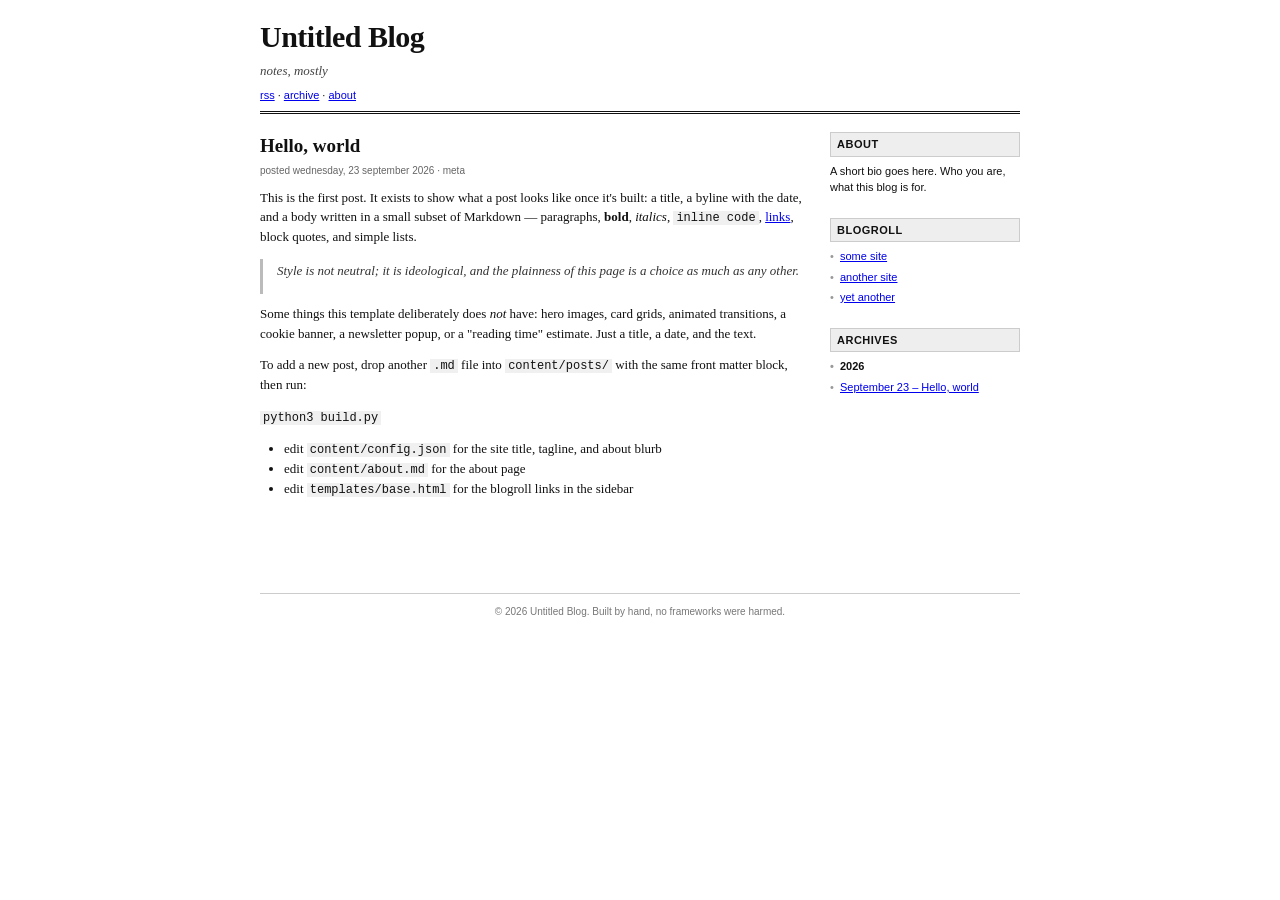
==== docs/index.html @ bbfddafc "Initial scaffold: 2000s-style static blog generator Python stdlib-only static site generator with a " ====
<!DOCTYPE html>
<html lang="en">
<head>
<meta charset="utf-8">
<meta name="viewport" content="width=device-width, initial-scale=1">
<title>Untitled Blog</title>
<link rel="stylesheet" href="static/style.css">
<link rel="alternate" type="application/rss+xml" title="Untitled Blog RSS" href="feed.xml">
</head>
<body>
<div id="wrap">

  <div id="header">
    <h1><a href="index.html">Untitled Blog</a></h1>
    <div class="tagline">notes, mostly</div>
    <div class="meta-links"><a href="feed.xml">rss</a> &middot; <a href="archive.html">archive</a> &middot; <a href="about.html">about</a></div>
  </div>

  <div id="columns">
    <div id="main">

      <div class="post">
        <h2>Hello, world</h2>
        <div class="byline">posted Wednesday, 23 September 2026 &middot; meta</div>
        <div class="post-body">
<p>This is the first post. It exists to show what a post looks like once it's built: a title, a byline with the date, and a body written in a small subset of Markdown — paragraphs, <strong>bold</strong>, <em>italics</em>, <code>inline code</code>, <a href="https://example.com">links</a>, block quotes, and simple lists.</p>
<blockquote><p>Style is not neutral; it is ideological, and the plainness of this page is a choice as much as any other.</p></blockquote>
<p>Some things this template deliberately does <em>not</em> have: hero images, card grids, animated transitions, a cookie banner, a newsletter popup, or a "reading time" estimate. Just a title, a date, and the text.</p>
<p>To add a new post, drop another <code>.md</code> file into <code>content/posts/</code> with the same front matter block, then run:</p>
<p><code>python3 build.py</code></p>
<ul><li>edit <code>content/config.json</code> for the site title, tagline, and about blurb</li><li>edit <code>content/about.md</code> for the about page</li><li>edit <code>templates/base.html</code> for the blogroll links in the sidebar</li></ul>
        </div>
      </div>

    </div>

    <div id="sidebar">
      <div class="module">
        <h3>About</h3>
        <p>A short bio goes here. Who you are, what this blog is for.</p>
      </div>

      <div class="module">
        <h3>Blogroll</h3>
        <ul>
          <li><a href="https://example.com">some site</a></li>
          <li><a href="https://example.com">another site</a></li>
          <li><a href="https://example.com">yet another</a></li>
        </ul>
      </div>

      <div class="module">
        <h3>Archives</h3>
        <ul>
<li class="archive-year">2026</li>
<li><a href="posts/2026/09/hello-world.html">September 23 &ndash; Hello, world</a></li>
        </ul>
      </div>
    </div>
  </div>

  <div id="footer">
    &copy; 2026 Untitled Blog. Built by hand, no frameworks were harmed.
  </div>

</div>
</body>
</html>
---- docs/static/style.css ----
/* base */
* { margin: 0; padding: 0; }

body {
  background: #ffffff;
  color: #111111;
  font-family: Georgia, "Times New Roman", Times, serif;
  font-size: 13px;
  line-height: 1.5;
}

a { color: #0000ee; }
a:visited { color: #551a8b; }
a:hover { color: #cc0000; }

/* page frame */
#wrap {
  max-width: 760px;
  margin: 0 auto;
  padding: 14px 10px 40px 10px;
}

/* header */
#header {
  border-bottom: 3px double #111111;
  padding-bottom: 8px;
  margin-bottom: 18px;
}
#header h1 {
  font-size: 30px;
  letter-spacing: -0.5px;
}
#header h1 a {
  color: #111111;
  text-decoration: none;
}
#header .tagline {
  font-style: italic;
  color: #444444;
  font-size: 13px;
  margin-top: 2px;
}
#header .meta-links {
  margin-top: 6px;
  font-size: 11px;
  font-family: Verdana, Geneva, sans-serif;
}

/* two-column layout */
#columns {
  display: flex;
  gap: 24px;
  align-items: flex-start;
}

#main {
  flex: 1;
  min-width: 0;
}

#sidebar {
  width: 190px;
  flex-shrink: 0;
  font-family: Verdana, Geneva, sans-serif;
  font-size: 11px;
}

/* posts */
.post {
  margin-bottom: 30px;
  padding-bottom: 24px;
  border-bottom: 1px dashed #999999;
}
.post:last-child { border-bottom: none; }

.post h2 {
  font-size: 19px;
  font-weight: bold;
  margin-bottom: 2px;
}
.post h2 a {
  color: #111111;
  text-decoration: none;
}
.post h2 a:hover { color: #cc0000; }

.post .byline {
  font-family: Verdana, Geneva, sans-serif;
  font-size: 10px;
  color: #666666;
  margin-bottom: 10px;
  text-transform: lowercase;
}

.post-body p { margin-bottom: 12px; text-align: left; }
.post-body h3 { font-size: 15px; margin: 16px 0 6px 0; }
.post-body blockquote {
  border-left: 3px solid #bbbbbb;
  margin: 10px 0;
  padding: 2px 0 2px 14px;
  color: #333333;
  font-style: italic;
}
.post-body ul, .post-body ol { margin: 10px 0 10px 24px; }
.post-body code {
  font-family: "Courier New", monospace;
  background: #f0f0f0;
  padding: 0 3px;
  font-size: 12px;
}
.post-body img { max-width: 100%; border: 1px solid #cccccc; padding: 3px; }

.post .footer-line {
  margin-top: 10px;
  font-family: Verdana, Geneva, sans-serif;
  font-size: 10px;
}
.post .footer-line a { margin-right: 10px; }

/* sidebar modules */
.module { margin-bottom: 22px; }
.module h3 {
  font-family: Verdana, Geneva, sans-serif;
  font-size: 11px;
  font-weight: bold;
  letter-spacing: 0.5px;
  text-transform: uppercase;
  background: #eeeeee;
  border: 1px solid #cccccc;
  padding: 3px 6px;
  margin-bottom: 6px;
}
.module ul { list-style: none; }
.module li { margin-bottom: 4px; padding-left: 10px; position: relative; }
.module li:before {
  content: "\2022";
  position: absolute;
  left: 0;
  color: #999999;
}
.module p { margin-bottom: 8px; }

/* archive index */
.archive-year { font-weight: bold; margin-top: 6px; }

/* index page listing (same as .post, reused) */

/* footer */
#footer {
  margin-top: 30px;
  padding-top: 10px;
  border-top: 1px solid #cccccc;
  font-family: Verdana, Geneva, sans-serif;
  font-size: 10px;
  color: #777777;
  text-align: center;
}

/* narrow screens: stack columns, keep everything else identical */
@media (max-width: 620px) {
  #columns { flex-direction: column; }
  #sidebar { width: auto; }
}
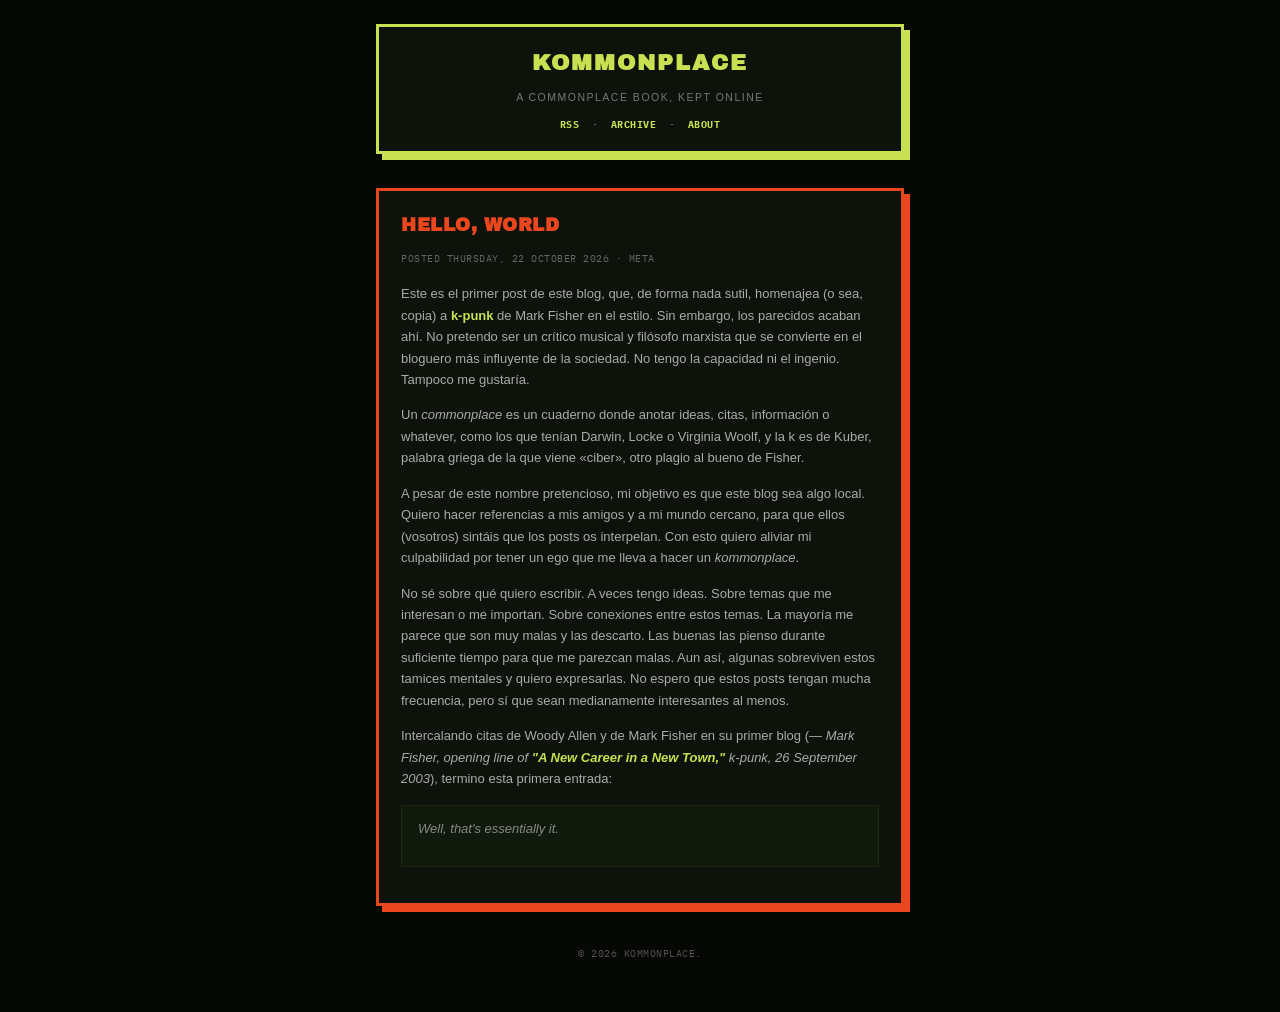
==== commit e2188310: "Restyle site, add about page, revise first post Co-Authored-By: Claude Sonnet 5.5 <noreply@anthropic" ====
--- a/docs/index.html
+++ b/docs/index.html
@@ -3,64 +3,40 @@
 <head>
 <meta charset="utf-8">
 <meta name="viewport" content="width=device-width, initial-scale=1">
-<title>Untitled Blog</title>
+<title>Kommonplace</title>
+<link rel="preconnect" href="https://fonts.googleapis.com">
+<link rel="stylesheet" href="https://fonts.googleapis.com/css2?family=Archivo+Black&family=IBM+Plex+Mono:wght@400;500&display=swap">
 <link rel="stylesheet" href="static/style.css">
-<link rel="alternate" type="application/rss+xml" title="Untitled Blog RSS" href="feed.xml">
+<link rel="alternate" type="application/rss+xml" title="Kommonplace RSS" href="feed.xml">
 </head>
 <body>
 <div id="wrap">
 
   <div id="header">
-    <h1><a href="index.html">Untitled Blog</a></h1>
-    <div class="tagline">notes, mostly</div>
+    <h1><a href="index.html">Kommonplace</a></h1>
+    <div class="tagline">a commonplace book, kept online</div>
     <div class="meta-links"><a href="feed.xml">rss</a> &middot; <a href="archive.html">archive</a> &middot; <a href="about.html">about</a></div>
   </div>
 
-  <div id="columns">
-    <div id="main">
+  <div id="main">
 
       <div class="post">
         <h2>Hello, world</h2>
-        <div class="byline">posted Wednesday, 23 September 2026 &middot; meta</div>
+        <div class="byline">posted Thursday, 22 October 2026 &middot; meta</div>
         <div class="post-body">
-<p>This is the first post. It exists to show what a post looks like once it's built: a title, a byline with the date, and a body written in a small subset of Markdown — paragraphs, <strong>bold</strong>, <em>italics</em>, <code>inline code</code>, <a href="https://example.com">links</a>, block quotes, and simple lists.</p>
-<blockquote><p>Style is not neutral; it is ideological, and the plainness of this page is a choice as much as any other.</p></blockquote>
-<p>Some things this template deliberately does <em>not</em> have: hero images, card grids, animated transitions, a cookie banner, a newsletter popup, or a "reading time" estimate. Just a title, a date, and the text.</p>
-<p>To add a new post, drop another <code>.md</code> file into <code>content/posts/</code> with the same front matter block, then run:</p>
-<p><code>python3 build.py</code></p>
-<ul><li>edit <code>content/config.json</code> for the site title, tagline, and about blurb</li><li>edit <code>content/about.md</code> for the about page</li><li>edit <code>templates/base.html</code> for the blogroll links in the sidebar</li></ul>
+<p>Este es el primer post de este blog, que, de forma nada sutil, homenajea (o sea, copia) a <a href="https://k-punk.org/">k-punk</a> de Mark Fisher en el estilo. Sin embargo, los parecidos acaban ahí. No pretendo ser un crítico musical y filósofo marxista que se convierte en el bloguero más influyente de la sociedad. No tengo la capacidad ni el ingenio. Tampoco me gustaría.</p>
+<p>Un <em>commonplace</em> es un cuaderno donde anotar ideas, citas, información o whatever, como los que tenían Darwin, Locke o Virginia Woolf, y la k es de Kuber, palabra griega de la que viene «ciber», otro plagio al bueno de Fisher.</p>
+<p>A pesar de este nombre pretencioso, mi objetivo es que este blog sea algo local. Quiero hacer referencias a mis amigos y a mi mundo cercano, para que ellos (vosotros) sintáis que los posts os interpelan. Con esto quiero aliviar mi culpabilidad por tener un ego que me lleva a hacer un <em>kommonplace</em>.</p>
+<p>No sé sobre qué quiero escribir. A veces tengo ideas. Sobre temas que me interesan o me importan. Sobre conexiones entre estos temas. La mayoría me parece que son muy malas y las descarto. Las buenas las pienso durante suficiente tiempo para que me parezcan malas. Aun así, algunas sobreviven estos tamices mentales y quiero expresarlas. No espero que estos posts tengan mucha frecuencia, pero sí que sean medianamente interesantes al menos.</p>
+<p>Intercalando citas de Woody Allen y de Mark Fisher en su primer blog (<em>— Mark Fisher, opening line of <a href="https://k-punk.org/a-new-career-in-a-new-town/">"A New Career in a New Town,"</a> k-punk, 26 September 2003</em>), termino esta primera entrada:</p>
+<blockquote><p>Well, that's essentially it.</p></blockquote>
         </div>
       </div>
 
-    </div>
-
-    <div id="sidebar">
-      <div class="module">
-        <h3>About</h3>
-        <p>A short bio goes here. Who you are, what this blog is for.</p>
-      </div>
-
-      <div class="module">
-        <h3>Blogroll</h3>
-        <ul>
-          <li><a href="https://example.com">some site</a></li>
-          <li><a href="https://example.com">another site</a></li>
-          <li><a href="https://example.com">yet another</a></li>
-        </ul>
-      </div>
-
-      <div class="module">
-        <h3>Archives</h3>
-        <ul>
-<li class="archive-year">2026</li>
-<li><a href="posts/2026/09/hello-world.html">September 23 &ndash; Hello, world</a></li>
-        </ul>
-      </div>
-    </div>
   </div>
 
   <div id="footer">
-    &copy; 2026 Untitled Blog. Built by hand, no frameworks were harmed.
+    &copy; 2026 Kommonplace.
   </div>
 
 </div>
--- a/docs/static/style.css
+++ b/docs/static/style.css
@@ -1,163 +1,147 @@
-/* base */
-* { margin: 0; padding: 0; }
+/* base — Black-Green, tinted: k-punk.org's actual theme colors (black ground,
+   lime-green, orange-red) crossed with thick borders + hard offset shadow */
+* { margin: 0; padding: 0; box-sizing: border-box; }
 
 body {
-  background: #ffffff;
-  color: #111111;
-  font-family: Georgia, "Times New Roman", Times, serif;
+  background: #050803;
+  color: #aaaaaa;
+  font-family: Verdana, Arial, sans-serif;
   font-size: 13px;
-  line-height: 1.5;
+  line-height: 1.65;
 }
 
-a { color: #0000ee; }
-a:visited { color: #551a8b; }
-a:hover { color: #cc0000; }
+a { color: #c8e052; font-weight: 700; text-decoration: none; }
+a:hover { color: #7c8c31; text-decoration: underline; }
+a:visited { color: #bf2727; }
 
-/* page frame */
+/* page frame — single column, no sidebar, same as the real thing */
 #wrap {
-  max-width: 760px;
+  max-width: 560px;
   margin: 0 auto;
-  padding: 14px 10px 40px 10px;
+  padding: 24px 16px 50px;
 }
 
 /* header */
 #header {
-  border-bottom: 3px double #111111;
-  padding-bottom: 8px;
-  margin-bottom: 18px;
+  border: 3px solid #c8e052;
+  background: #0d130a;
+  padding: 18px 20px;
+  box-shadow: 6px 6px 0 #c8e052;
+  margin-bottom: 34px;
+  text-align: center;
 }
 #header h1 {
-  font-size: 30px;
-  letter-spacing: -0.5px;
+  font-family: "Archivo Black", Arial, sans-serif;
+  font-size: 22px;
+  letter-spacing: 2px;
+  text-transform: uppercase;
 }
 #header h1 a {
-  color: #111111;
+  color: #c8e052;
   text-decoration: none;
 }
 #header .tagline {
-  font-style: italic;
-  color: #444444;
-  font-size: 13px;
-  margin-top: 2px;
+  font-family: Verdana, sans-serif;
+  font-size: 10.5px;
+  color: #777777;
+  letter-spacing: 1.5px;
+  margin-top: 8px;
+  text-transform: uppercase;
 }
 #header .meta-links {
-  margin-top: 6px;
-  font-size: 11px;
-  font-family: Verdana, Geneva, sans-serif;
+  margin-top: 10px;
+  font-family: "IBM Plex Mono", Verdana, monospace;
+  font-size: 10px;
+  text-transform: uppercase;
+  letter-spacing: 0.5px;
 }
-
-/* two-column layout */
-#columns {
-  display: flex;
-  gap: 24px;
-  align-items: flex-start;
-}
-
-#main {
-  flex: 1;
-  min-width: 0;
-}
-
-#sidebar {
-  width: 190px;
-  flex-shrink: 0;
-  font-family: Verdana, Geneva, sans-serif;
-  font-size: 11px;
-}
+#header .meta-links a { margin: 0 6px; }
 
 /* posts */
 .post {
-  margin-bottom: 30px;
-  padding-bottom: 24px;
-  border-bottom: 1px dashed #999999;
+  border: 3px solid #eb471f;
+  background: #0d130a;
+  padding: 20px 22px;
+  box-shadow: 6px 6px 0 #eb471f;
+  margin-bottom: 40px;
 }
-.post:last-child { border-bottom: none; }
 
 .post h2 {
-  font-size: 19px;
-  font-weight: bold;
-  margin-bottom: 2px;
+  font-family: "Archivo Black", Arial, sans-serif;
+  font-size: 18px;
+  color: #eb471f;
+  text-transform: uppercase;
+  letter-spacing: 0.5px;
+  margin-bottom: 10px;
 }
 .post h2 a {
-  color: #111111;
+  color: #eb471f;
   text-decoration: none;
 }
-.post h2 a:hover { color: #cc0000; }
+.post h2 a:hover { text-decoration: underline; }
 
 .post .byline {
-  font-family: Verdana, Geneva, sans-serif;
+  font-family: "IBM Plex Mono", Verdana, monospace;
   font-size: 10px;
   color: #666666;
-  margin-bottom: 10px;
-  text-transform: lowercase;
+  text-transform: uppercase;
+  letter-spacing: 0.5px;
+  margin-bottom: 16px;
 }
 
-.post-body p { margin-bottom: 12px; text-align: left; }
-.post-body h3 { font-size: 15px; margin: 16px 0 6px 0; }
+.post-body p { margin-bottom: 14px; }
+.post-body h3 {
+  font-family: "Archivo Black", Arial, sans-serif;
+  font-size: 14px;
+  color: #c8e052;
+  text-transform: uppercase;
+  margin: 18px 0 8px;
+}
 .post-body blockquote {
-  border-left: 3px solid #bbbbbb;
-  margin: 10px 0;
-  padding: 2px 0 2px 14px;
-  color: #333333;
+  border: 1px solid #1c2a16;
+  background: #101a0c;
+  margin: 16px 0;
+  padding: 12px 16px;
+  color: #888888;
   font-style: italic;
 }
-.post-body ul, .post-body ol { margin: 10px 0 10px 24px; }
+.post-body ul, .post-body ol { margin: 12px 0 12px 22px; }
 .post-body code {
-  font-family: "Courier New", monospace;
-  background: #f0f0f0;
-  padding: 0 3px;
+  font-family: "IBM Plex Mono", monospace;
+  background: #101a0c;
+  border: 1px solid #1c2a16;
+  color: #c8e052;
+  padding: 0 4px;
   font-size: 12px;
 }
-.post-body img { max-width: 100%; border: 1px solid #cccccc; padding: 3px; }
+.post-body img { max-width: 100%; border: 3px solid #1c2a16; }
 
-.post .footer-line {
-  margin-top: 10px;
-  font-family: Verdana, Geneva, sans-serif;
-  font-size: 10px;
+/* archive / about pages (no post card, just a heading) */
+#main > h2 {
+  font-family: "Archivo Black", Arial, sans-serif;
+  font-size: 20px;
+  color: #c8e052;
+  text-transform: uppercase;
+  letter-spacing: 1px;
+  margin-bottom: 16px;
 }
-.post .footer-line a { margin-right: 10px; }
-
-/* sidebar modules */
-.module { margin-bottom: 22px; }
-.module h3 {
-  font-family: Verdana, Geneva, sans-serif;
-  font-size: 11px;
-  font-weight: bold;
-  letter-spacing: 0.5px;
+.archive-year {
+  font-family: "Archivo Black", Arial, sans-serif;
+  font-size: 13px;
+  color: #eb471f;
   text-transform: uppercase;
-  background: #eeeeee;
-  border: 1px solid #cccccc;
-  padding: 3px 6px;
-  margin-bottom: 6px;
+  margin-top: 16px;
 }
-.module ul { list-style: none; }
-.module li { margin-bottom: 4px; padding-left: 10px; position: relative; }
-.module li:before {
-  content: "\2022";
-  position: absolute;
-  left: 0;
-  color: #999999;
-}
-.module p { margin-bottom: 8px; }
-
-/* archive index */
-.archive-year { font-weight: bold; margin-top: 6px; }
-
-/* index page listing (same as .post, reused) */
+.archive-list { list-style: none; margin-top: 8px; }
+.archive-list li { margin-bottom: 6px; }
 
 /* footer */
 #footer {
-  margin-top: 30px;
-  padding-top: 10px;
-  border-top: 1px solid #cccccc;
-  font-family: Verdana, Geneva, sans-serif;
+  margin-top: 10px;
+  text-align: center;
+  font-family: "IBM Plex Mono", Verdana, monospace;
   font-size: 10px;
-  color: #777777;
-  text-align: center;
+  color: #555555;
+  text-transform: uppercase;
+  letter-spacing: 0.5px;
 }
-
-/* narrow screens: stack columns, keep everything else identical */
-@media (max-width: 620px) {
-  #columns { flex-direction: column; }
-  #sidebar { width: auto; }
-}
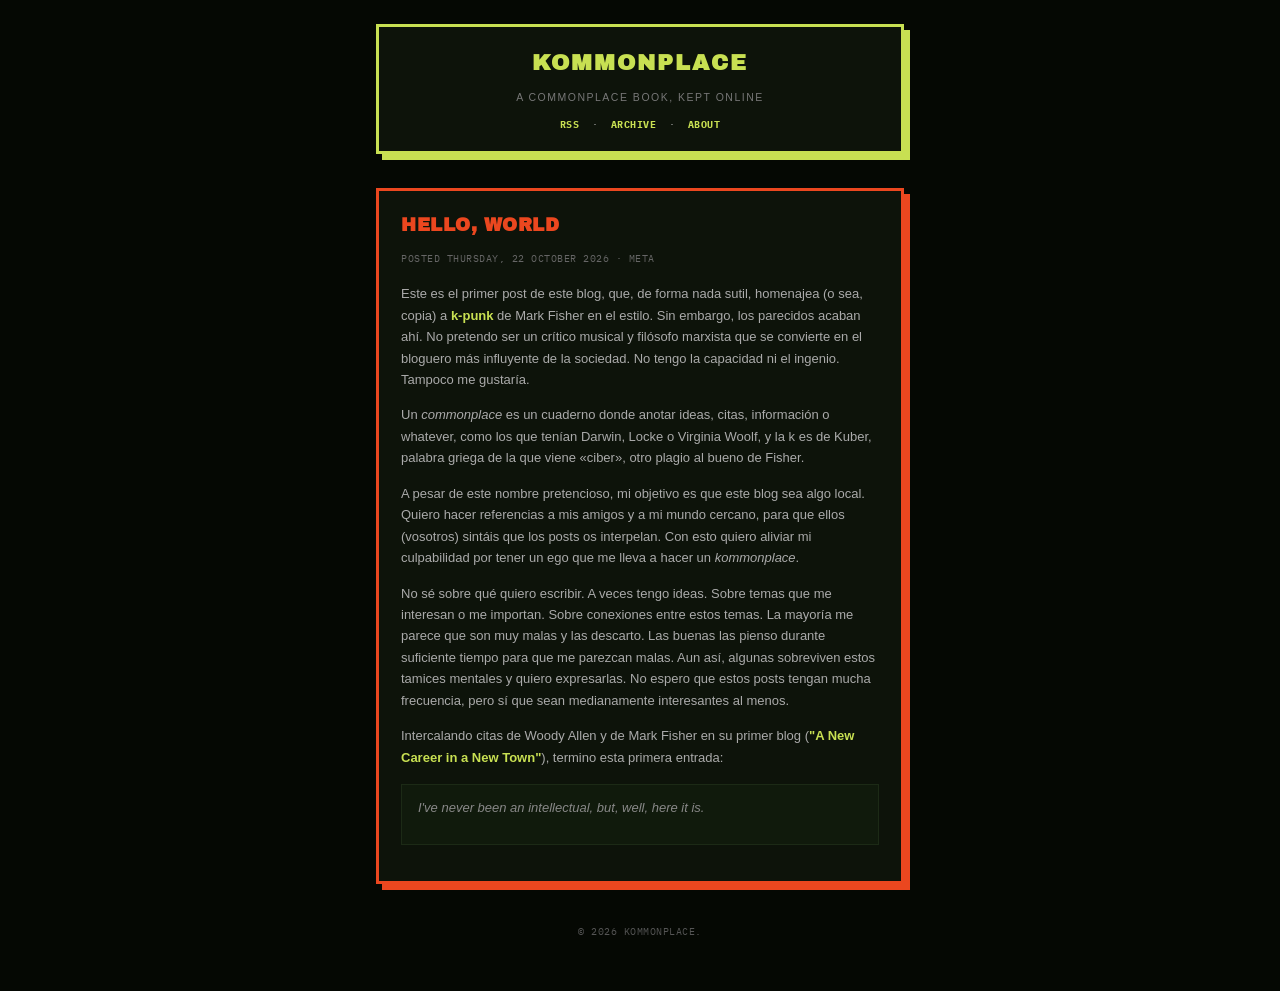
==== commit 08d6c969: "Removed one comma" ====
--- a/docs/index.html
+++ b/docs/index.html
@@ -28,8 +28,8 @@
 <p>Un <em>commonplace</em> es un cuaderno donde anotar ideas, citas, información o whatever, como los que tenían Darwin, Locke o Virginia Woolf, y la k es de Kuber, palabra griega de la que viene «ciber», otro plagio al bueno de Fisher.</p>
 <p>A pesar de este nombre pretencioso, mi objetivo es que este blog sea algo local. Quiero hacer referencias a mis amigos y a mi mundo cercano, para que ellos (vosotros) sintáis que los posts os interpelan. Con esto quiero aliviar mi culpabilidad por tener un ego que me lleva a hacer un <em>kommonplace</em>.</p>
 <p>No sé sobre qué quiero escribir. A veces tengo ideas. Sobre temas que me interesan o me importan. Sobre conexiones entre estos temas. La mayoría me parece que son muy malas y las descarto. Las buenas las pienso durante suficiente tiempo para que me parezcan malas. Aun así, algunas sobreviven estos tamices mentales y quiero expresarlas. No espero que estos posts tengan mucha frecuencia, pero sí que sean medianamente interesantes al menos.</p>
-<p>Intercalando citas de Woody Allen y de Mark Fisher en su primer blog (<em>— Mark Fisher, opening line of <a href="https://k-punk.org/a-new-career-in-a-new-town/">"A New Career in a New Town,"</a> k-punk, 26 September 2003</em>), termino esta primera entrada:</p>
-<blockquote><p>Well, that's essentially it.</p></blockquote>
+<p>Intercalando citas de Woody Allen y de Mark Fisher en su primer blog (<a href="https://k-punk.org/a-new-career-in-a-new-town/">"A New Career in a New Town"</a>), termino esta primera entrada:</p>
+<blockquote><p>I've never been an intellectual, but, well, here it is.</p></blockquote>
         </div>
       </div>
 
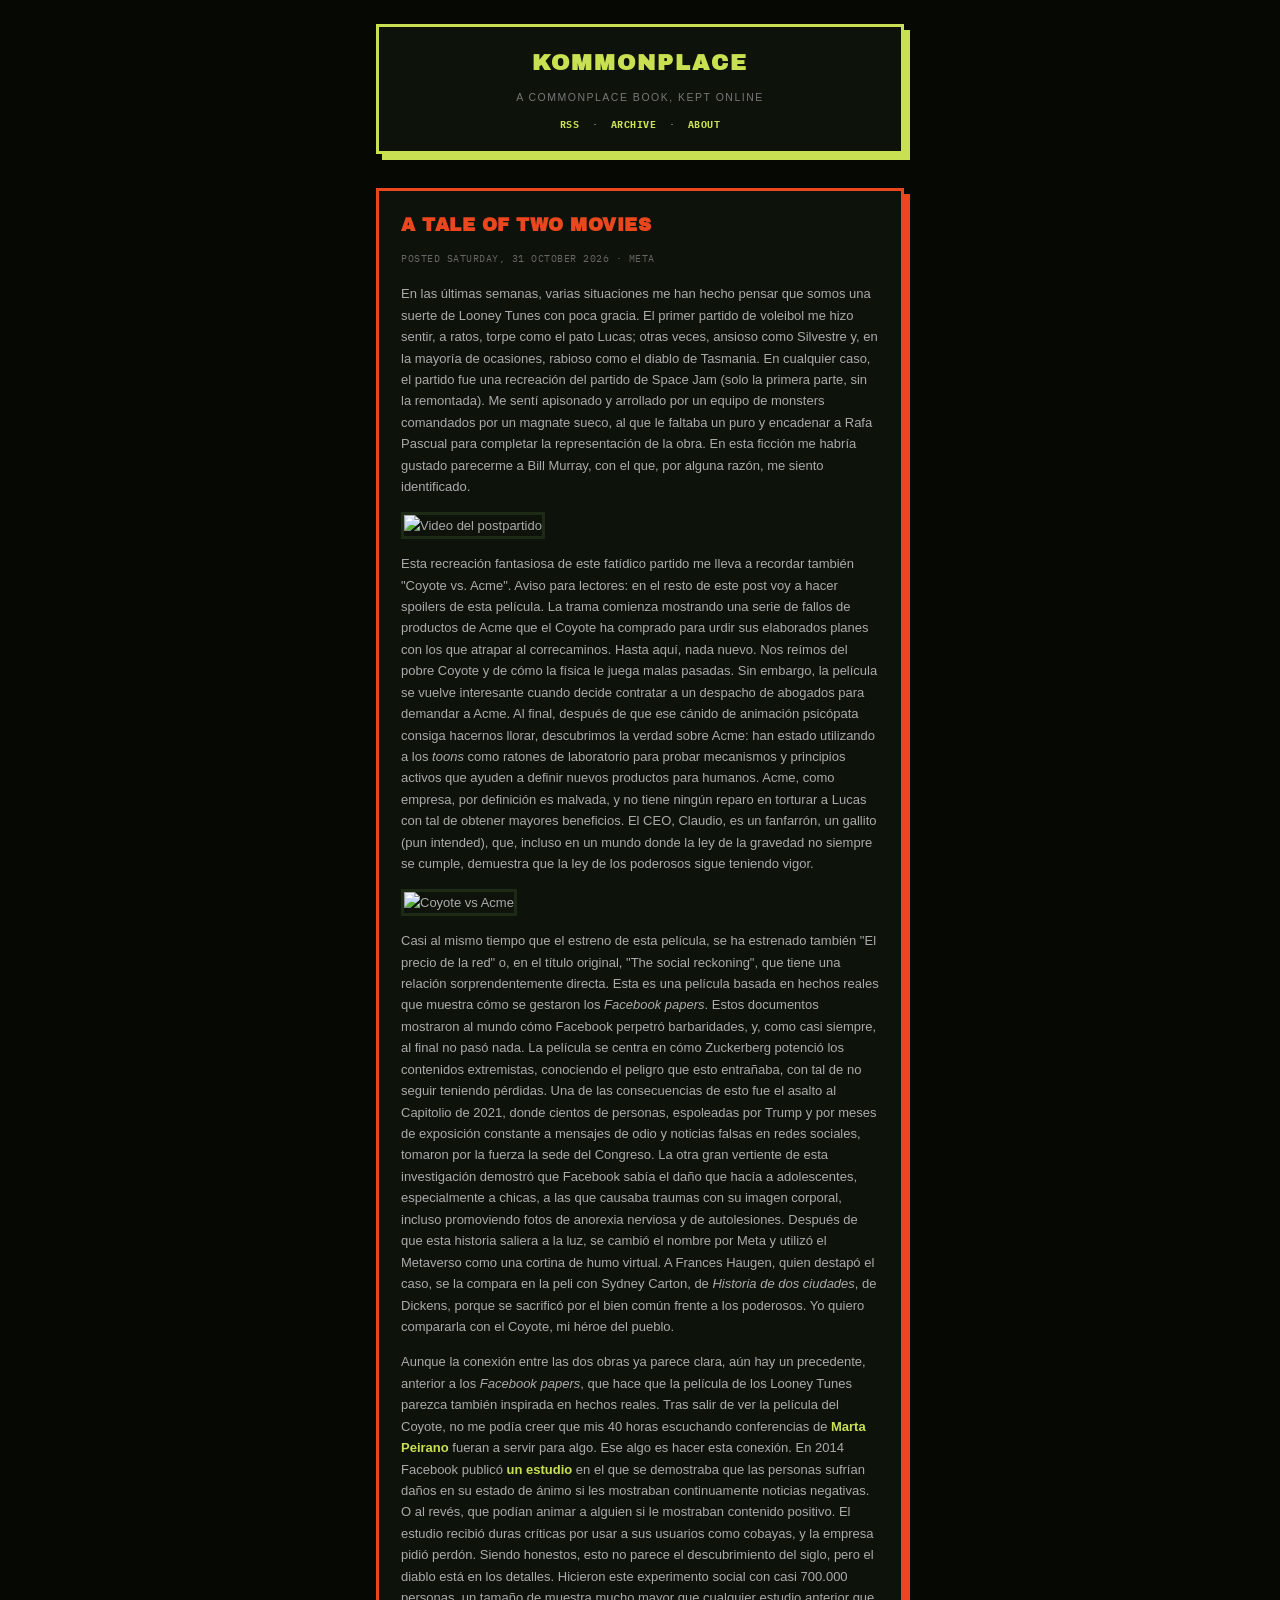
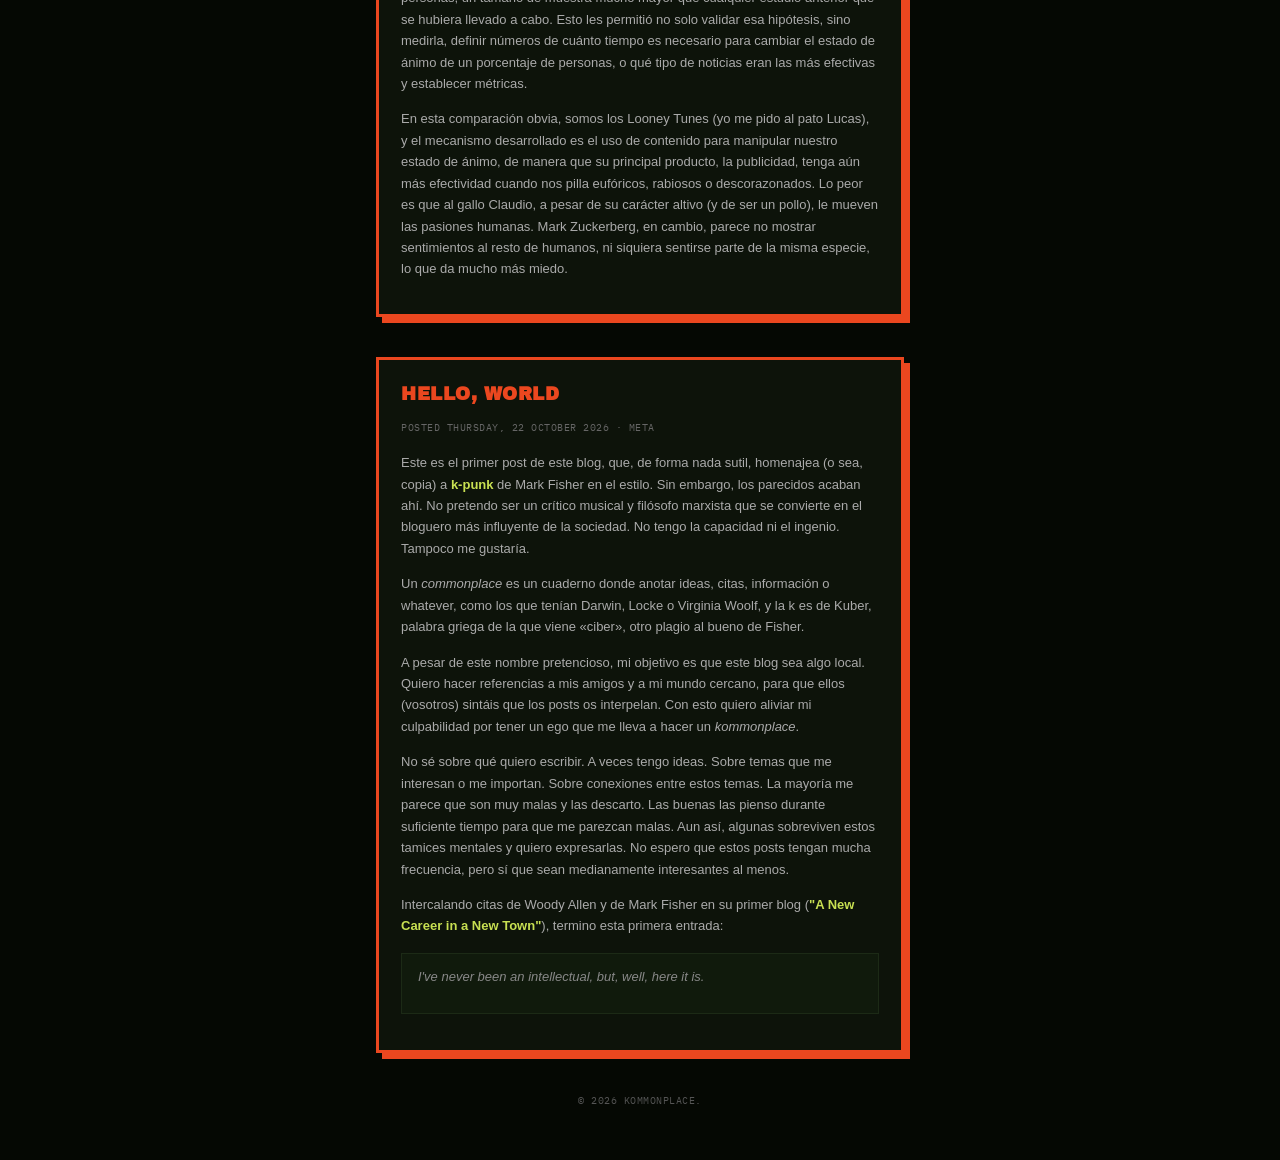
==== commit 81d1b6f3: "Add post 'A tale of two movies', image support, regenerate site Co-Authored-By: Claude Sonnet 5.5 <n" ====
--- a/docs/index.html
+++ b/docs/index.html
@@ -21,6 +21,20 @@
   <div id="main">
 
       <div class="post">
+        <h2>A tale of two movies</h2>
+        <div class="byline">posted Saturday, 31 October 2026 &middot; meta</div>
+        <div class="post-body">
+<p>En las últimas semanas, varias situaciones me han hecho pensar que somos una suerte de Looney Tunes con poca gracia. El primer partido de voleibol me hizo sentir, a ratos, torpe como el pato Lucas; otras veces, ansioso como Silvestre y, en la mayoría de ocasiones, rabioso como el diablo de Tasmania. En cualquier caso, el partido fue una recreación del partido de Space Jam (solo la primera parte, sin la remontada). Me sentí apisonado y arrollado por un equipo de monsters comandados por un magnate sueco, al que le faltaba un puro y encadenar a Rafa Pascual para completar la representación de la obra. En esta ficción me habría gustado parecerme a Bill Murray, con el que, por alguna razón, me siento identificado.</p>
+<p><img alt="Video del postpartido" src="https://i.makeagif.com/media/11-05-2024/TNCbR4.gif"></p>
+<p>Esta recreación fantasiosa de este fatídico partido me lleva a recordar también "Coyote vs. Acme". Aviso para lectores: en el resto de este post voy a hacer spoilers de esta película. La trama comienza mostrando una serie de fallos de productos de Acme que el Coyote ha comprado para urdir sus elaborados planes con los que atrapar al correcaminos. Hasta aquí, nada nuevo. Nos reímos del pobre Coyote y de cómo la física le juega malas pasadas. Sin embargo, la película se vuelve interesante cuando decide contratar a un despacho de abogados para demandar a Acme. Al final, después de que ese cánido de animación psicópata consiga hacernos llorar, descubrimos la verdad sobre Acme: han estado utilizando a los <em>toons</em> como ratones de laboratorio para probar mecanismos y principios activos que ayuden a definir nuevos productos para humanos. Acme, como empresa, por definición es malvada, y no tiene ningún reparo en torturar a Lucas con tal de obtener mayores beneficios. El CEO, Claudio, es un fanfarrón, un gallito (pun intended), que, incluso en un mundo donde la ley de la gravedad no siempre se cumple, demuestra que la ley de los poderosos sigue teniendo vigor.</p>
+<p><img alt="Coyote vs Acme" src="https://image.tmdb.org/t/p/original/plItsMiv1BcyrFH6LAVSPrJzKS7.jpg"></p>
+<p>Casi al mismo tiempo que el estreno de esta película, se ha estrenado también "El precio de la red" o, en el título original, "The social reckoning", que tiene una relación sorprendentemente directa. Esta es una película basada en hechos reales que muestra cómo se gestaron los <em>Facebook papers</em>. Estos documentos mostraron al mundo cómo Facebook perpetró barbaridades, y, como casi siempre, al final no pasó nada. La película se centra en cómo Zuckerberg potenció los contenidos extremistas, conociendo el peligro que esto entrañaba, con tal de no seguir teniendo pérdidas. Una de las consecuencias de esto fue el asalto al Capitolio de 2021, donde cientos de personas, espoleadas por Trump y por meses de exposición constante a mensajes de odio y noticias falsas en redes sociales, tomaron por la fuerza la sede del Congreso. La otra gran vertiente de esta investigación demostró que Facebook sabía el daño que hacía a adolescentes, especialmente a chicas, a las que causaba traumas con su imagen corporal, incluso promoviendo fotos de anorexia nerviosa y de autolesiones. Después de que esta historia saliera a la luz, se cambió el nombre por Meta y utilizó el Metaverso como una cortina de humo virtual. A Frances Haugen, quien destapó el caso, se la compara en la peli con Sydney Carton, de <em>Historia de dos ciudades</em>, de Dickens, porque se sacrificó por el bien común frente a los poderosos. Yo quiero compararla con el Coyote, mi héroe del pueblo.</p>
+<p>Aunque la conexión entre las dos obras ya parece clara, aún hay un precedente, anterior a los <em>Facebook papers</em>, que hace que la película de los Looney Tunes parezca también inspirada en hechos reales. Tras salir de ver la película del Coyote, no me podía creer que mis 40 horas escuchando conferencias de <a href="https://elpais.com/autor/marta-peirano/">Marta Peirano</a> fueran a servir para algo. Ese algo es hacer esta conexión. En 2014 Facebook publicó <a href="https://doi.org/10.1073/pnas.1320040111">un estudio</a> en el que se demostraba que las personas sufrían daños en su estado de ánimo si les mostraban continuamente noticias negativas. O al revés, que podían animar a alguien si le mostraban contenido positivo. El estudio recibió duras críticas por usar a sus usuarios como cobayas, y la empresa pidió perdón. Siendo honestos, esto no parece el descubrimiento del siglo, pero el diablo está en los detalles. Hicieron este experimento social con casi 700.000 personas, un tamaño de muestra mucho mayor que cualquier estudio anterior que se hubiera llevado a cabo. Esto les permitió no solo validar esa hipótesis, sino medirla, definir números de cuánto tiempo es necesario para cambiar el estado de ánimo de un porcentaje de personas, o qué tipo de noticias eran las más efectivas y establecer métricas.</p>
+<p>En esta comparación obvia, somos los Looney Tunes (yo me pido al pato Lucas), y el mecanismo desarrollado es el uso de contenido para manipular nuestro estado de ánimo, de manera que su principal producto, la publicidad, tenga aún más efectividad cuando nos pilla eufóricos, rabiosos o descorazonados. Lo peor es que al gallo Claudio, a pesar de su carácter altivo (y de ser un pollo), le mueven las pasiones humanas. Mark Zuckerberg, en cambio, parece no mostrar sentimientos al resto de humanos, ni siquiera sentirse parte de la misma especie, lo que da mucho más miedo.</p>
+        </div>
+      </div>
+
+      <div class="post">
         <h2>Hello, world</h2>
         <div class="byline">posted Thursday, 22 October 2026 &middot; meta</div>
         <div class="post-body">
--- a/docs/static/style.css
+++ b/docs/static/style.css
@@ -145,3 +145,6 @@
   text-transform: uppercase;
   letter-spacing: 0.5px;
 }
+
+.comments { margin-top: 32px; }
+.comments h3 { margin-bottom: 12px; }
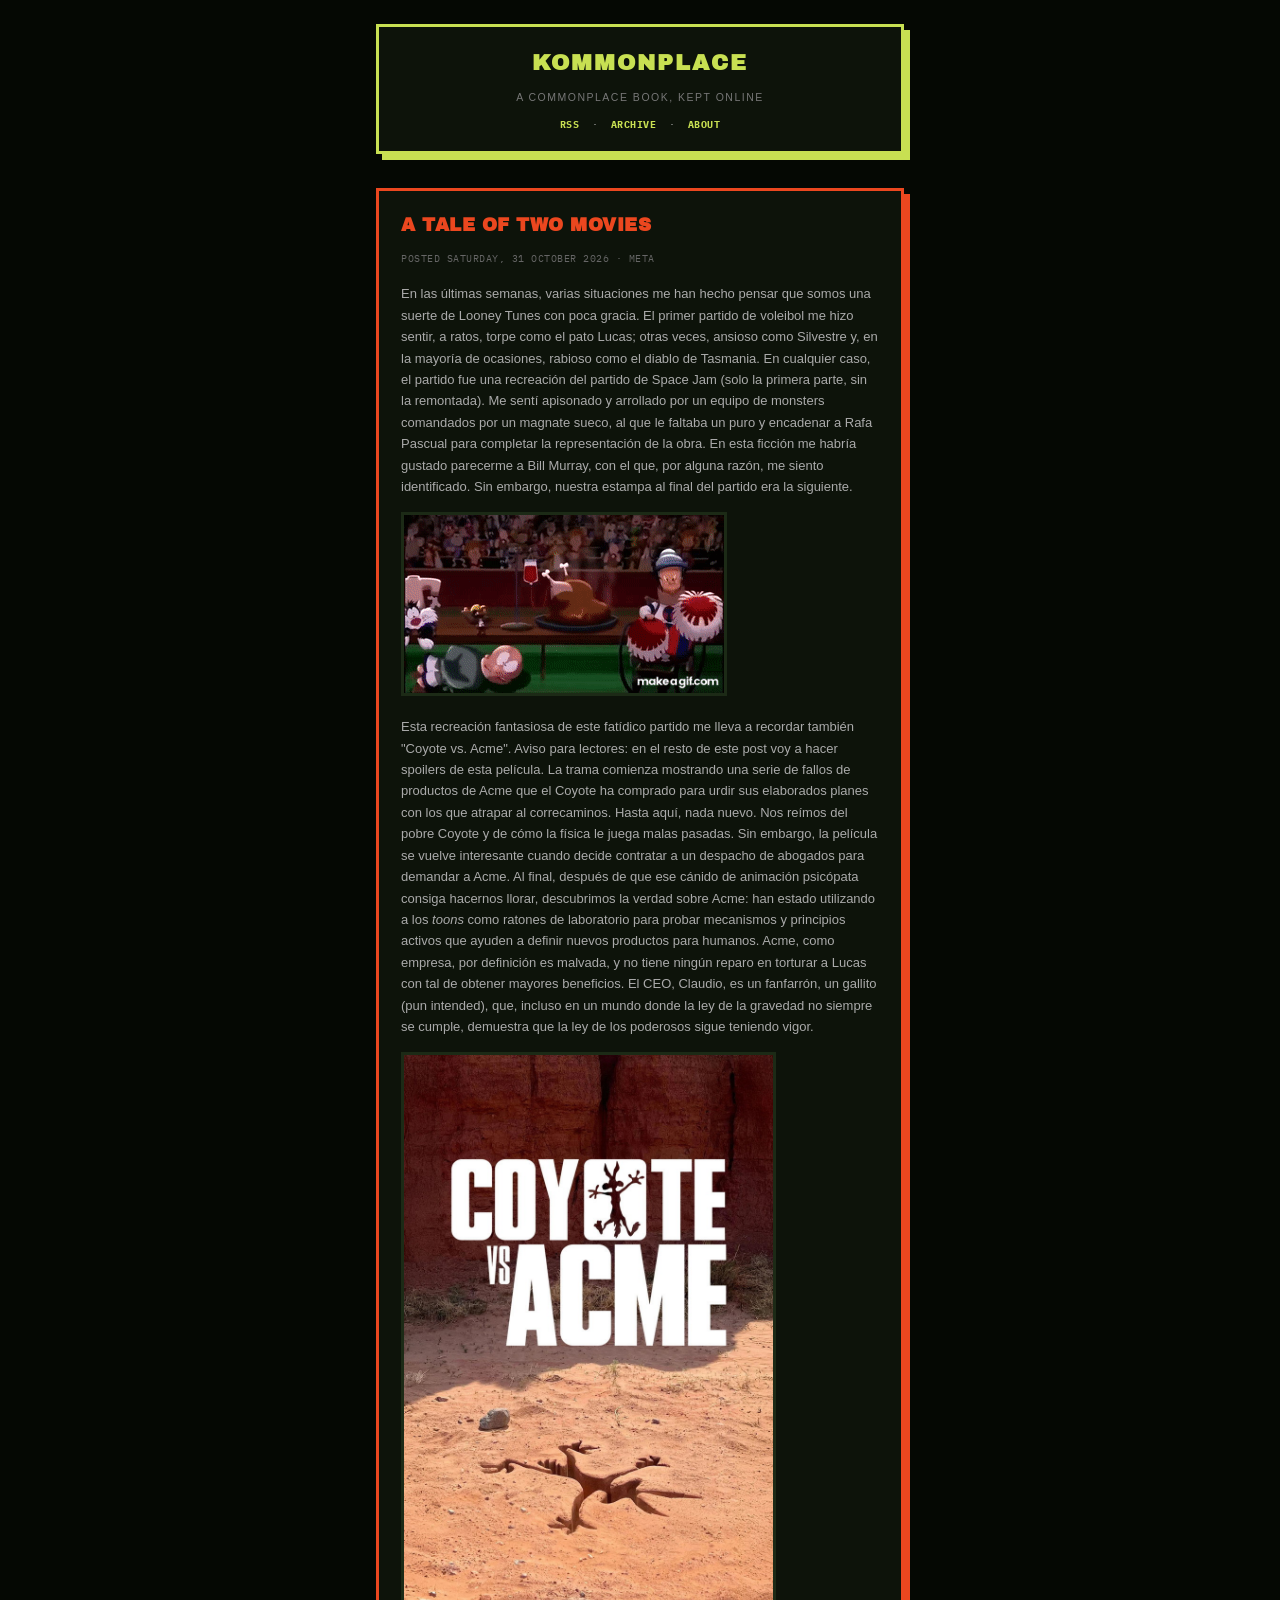
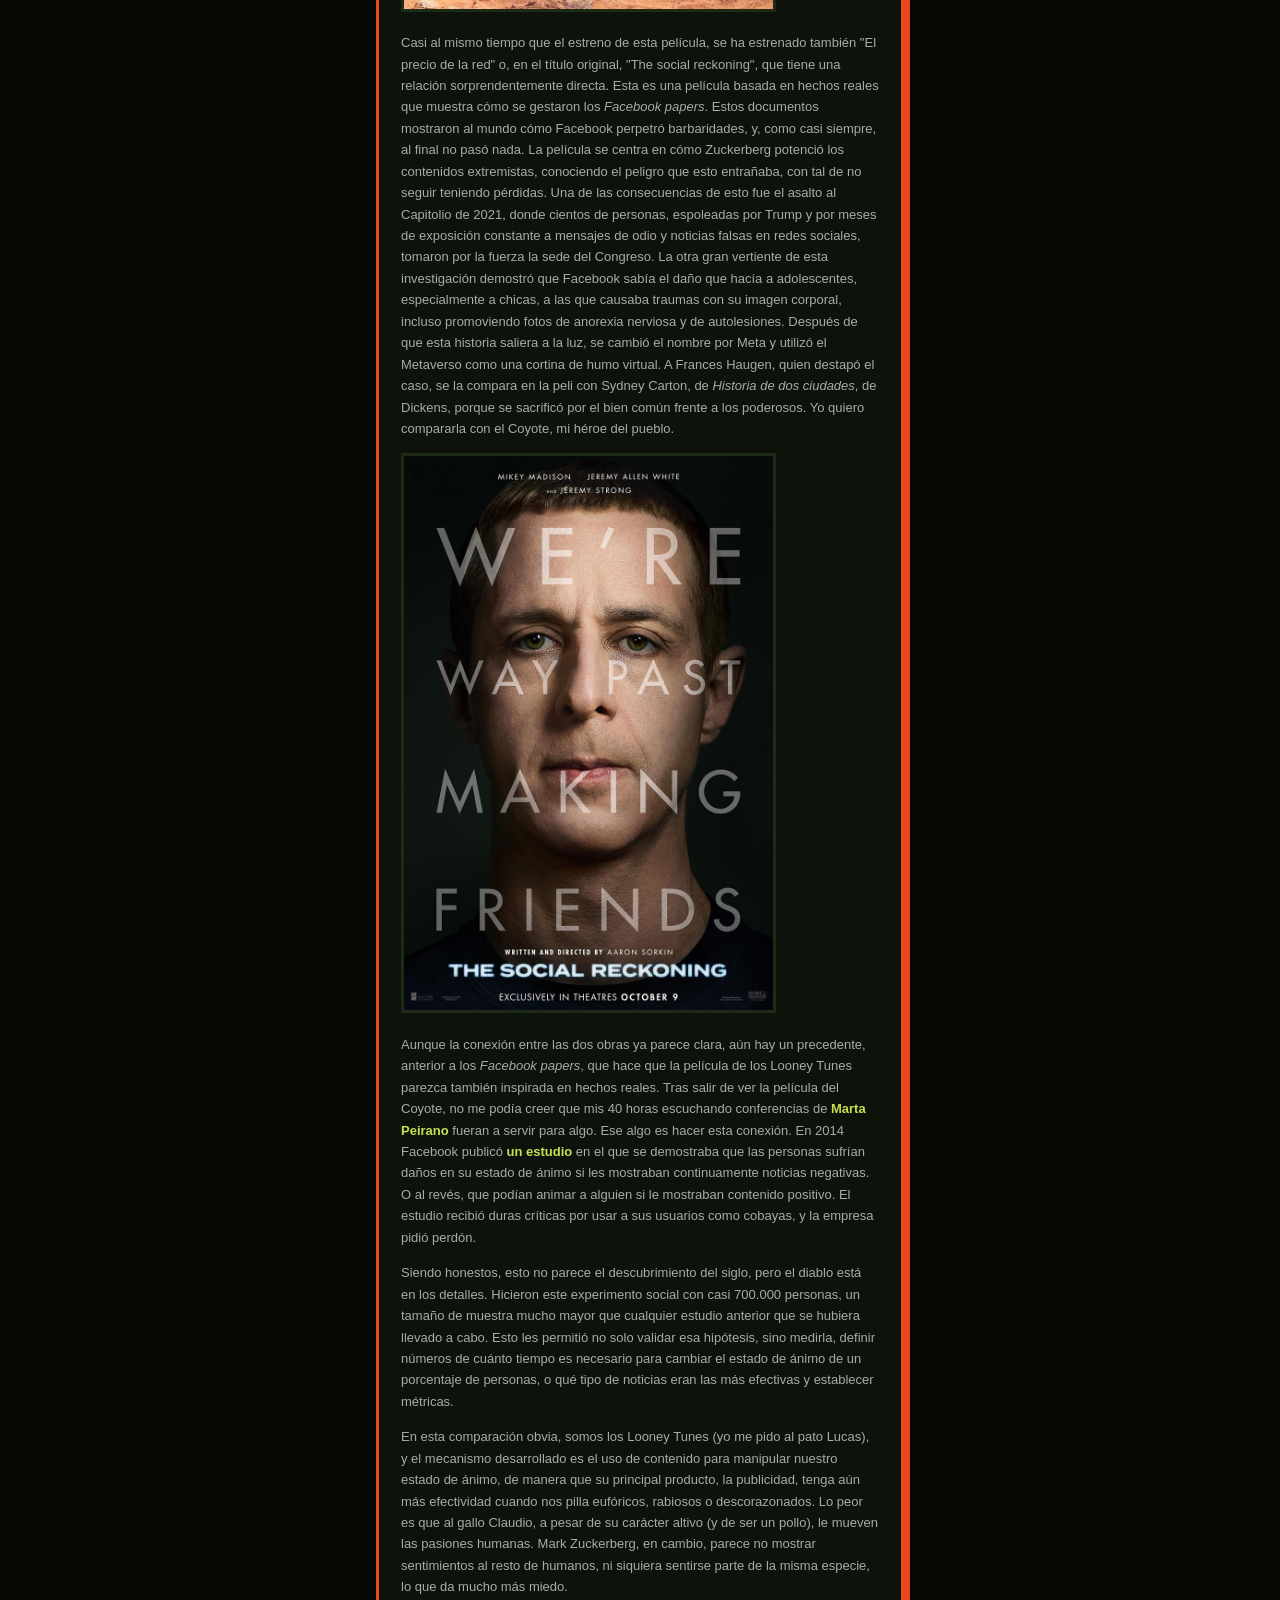
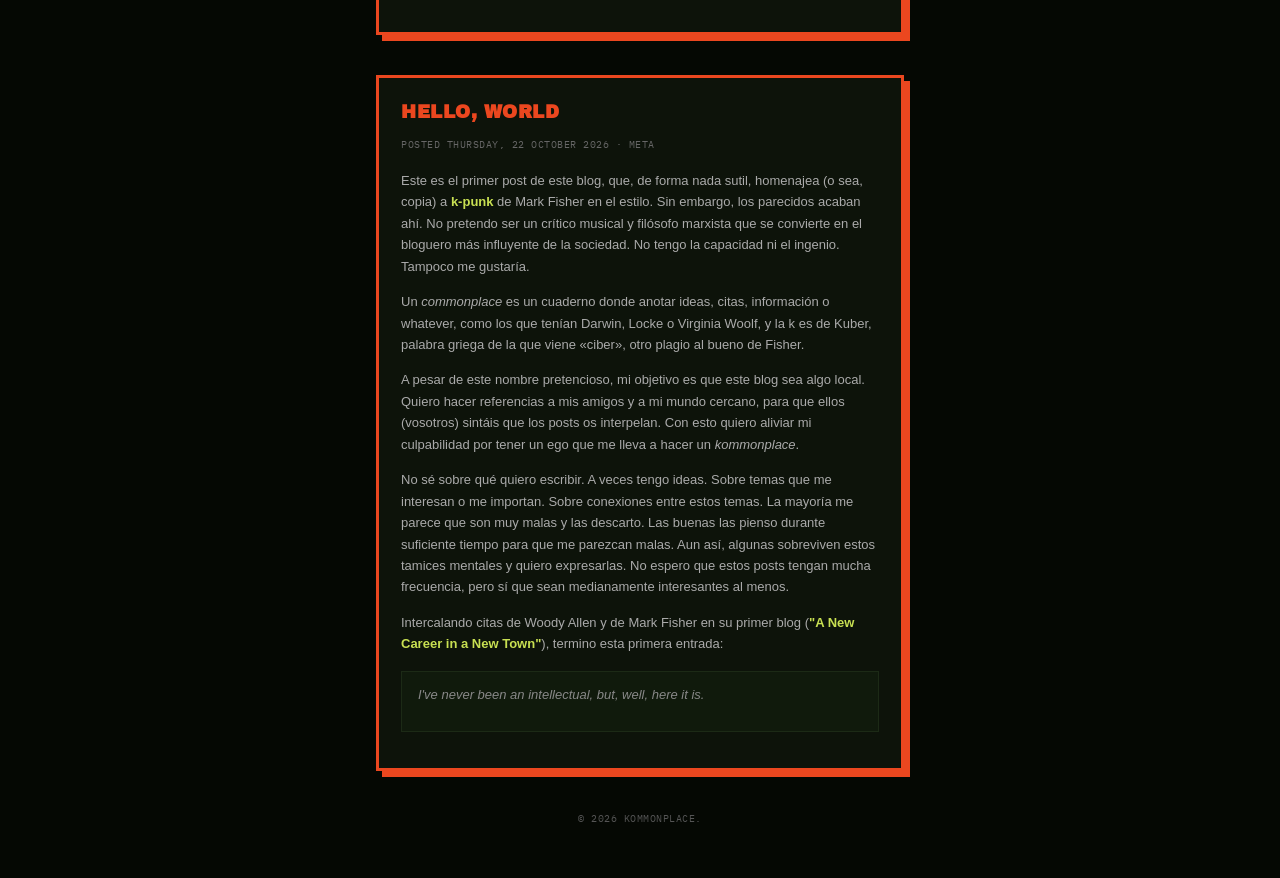
==== commit 0c245fd8: "Second post completed" ====
--- a/docs/index.html
+++ b/docs/index.html
@@ -24,12 +24,14 @@
         <h2>A tale of two movies</h2>
         <div class="byline">posted Saturday, 31 October 2026 &middot; meta</div>
         <div class="post-body">
-<p>En las últimas semanas, varias situaciones me han hecho pensar que somos una suerte de Looney Tunes con poca gracia. El primer partido de voleibol me hizo sentir, a ratos, torpe como el pato Lucas; otras veces, ansioso como Silvestre y, en la mayoría de ocasiones, rabioso como el diablo de Tasmania. En cualquier caso, el partido fue una recreación del partido de Space Jam (solo la primera parte, sin la remontada). Me sentí apisonado y arrollado por un equipo de monsters comandados por un magnate sueco, al que le faltaba un puro y encadenar a Rafa Pascual para completar la representación de la obra. En esta ficción me habría gustado parecerme a Bill Murray, con el que, por alguna razón, me siento identificado.</p>
-<p><img alt="Video del postpartido" src="https://i.makeagif.com/media/11-05-2024/TNCbR4.gif"></p>
+<p>En las últimas semanas, varias situaciones me han hecho pensar que somos una suerte de Looney Tunes con poca gracia. El primer partido de voleibol me hizo sentir, a ratos, torpe como el pato Lucas; otras veces, ansioso como Silvestre y, en la mayoría de ocasiones, rabioso como el diablo de Tasmania. En cualquier caso, el partido fue una recreación del partido de Space Jam (solo la primera parte, sin la remontada). Me sentí apisonado y arrollado por un equipo de monsters comandados por un magnate sueco, al que le faltaba un puro y encadenar a Rafa Pascual para completar la representación de la obra. En esta ficción me habría gustado parecerme a Bill Murray, con el que, por alguna razón, me siento identificado. Sin embargo, nuestra estampa al final del partido era la siguiente.</p>
+<p><img alt="Reacción tras el partido" src="static/images/postpartido.gif"></p>
 <p>Esta recreación fantasiosa de este fatídico partido me lleva a recordar también "Coyote vs. Acme". Aviso para lectores: en el resto de este post voy a hacer spoilers de esta película. La trama comienza mostrando una serie de fallos de productos de Acme que el Coyote ha comprado para urdir sus elaborados planes con los que atrapar al correcaminos. Hasta aquí, nada nuevo. Nos reímos del pobre Coyote y de cómo la física le juega malas pasadas. Sin embargo, la película se vuelve interesante cuando decide contratar a un despacho de abogados para demandar a Acme. Al final, después de que ese cánido de animación psicópata consiga hacernos llorar, descubrimos la verdad sobre Acme: han estado utilizando a los <em>toons</em> como ratones de laboratorio para probar mecanismos y principios activos que ayuden a definir nuevos productos para humanos. Acme, como empresa, por definición es malvada, y no tiene ningún reparo en torturar a Lucas con tal de obtener mayores beneficios. El CEO, Claudio, es un fanfarrón, un gallito (pun intended), que, incluso en un mundo donde la ley de la gravedad no siempre se cumple, demuestra que la ley de los poderosos sigue teniendo vigor.</p>
-<p><img alt="Coyote vs Acme" src="https://image.tmdb.org/t/p/original/plItsMiv1BcyrFH6LAVSPrJzKS7.jpg"></p>
+<p><img alt="Cartel de Coyote vs. Acme" src="static/images/coyote-vs-acme.jpg"></p>
 <p>Casi al mismo tiempo que el estreno de esta película, se ha estrenado también "El precio de la red" o, en el título original, "The social reckoning", que tiene una relación sorprendentemente directa. Esta es una película basada en hechos reales que muestra cómo se gestaron los <em>Facebook papers</em>. Estos documentos mostraron al mundo cómo Facebook perpetró barbaridades, y, como casi siempre, al final no pasó nada. La película se centra en cómo Zuckerberg potenció los contenidos extremistas, conociendo el peligro que esto entrañaba, con tal de no seguir teniendo pérdidas. Una de las consecuencias de esto fue el asalto al Capitolio de 2021, donde cientos de personas, espoleadas por Trump y por meses de exposición constante a mensajes de odio y noticias falsas en redes sociales, tomaron por la fuerza la sede del Congreso. La otra gran vertiente de esta investigación demostró que Facebook sabía el daño que hacía a adolescentes, especialmente a chicas, a las que causaba traumas con su imagen corporal, incluso promoviendo fotos de anorexia nerviosa y de autolesiones. Después de que esta historia saliera a la luz, se cambió el nombre por Meta y utilizó el Metaverso como una cortina de humo virtual. A Frances Haugen, quien destapó el caso, se la compara en la peli con Sydney Carton, de <em>Historia de dos ciudades</em>, de Dickens, porque se sacrificó por el bien común frente a los poderosos. Yo quiero compararla con el Coyote, mi héroe del pueblo.</p>
-<p>Aunque la conexión entre las dos obras ya parece clara, aún hay un precedente, anterior a los <em>Facebook papers</em>, que hace que la película de los Looney Tunes parezca también inspirada en hechos reales. Tras salir de ver la película del Coyote, no me podía creer que mis 40 horas escuchando conferencias de <a href="https://elpais.com/autor/marta-peirano/">Marta Peirano</a> fueran a servir para algo. Ese algo es hacer esta conexión. En 2014 Facebook publicó <a href="https://doi.org/10.1073/pnas.1320040111">un estudio</a> en el que se demostraba que las personas sufrían daños en su estado de ánimo si les mostraban continuamente noticias negativas. O al revés, que podían animar a alguien si le mostraban contenido positivo. El estudio recibió duras críticas por usar a sus usuarios como cobayas, y la empresa pidió perdón. Siendo honestos, esto no parece el descubrimiento del siglo, pero el diablo está en los detalles. Hicieron este experimento social con casi 700.000 personas, un tamaño de muestra mucho mayor que cualquier estudio anterior que se hubiera llevado a cabo. Esto les permitió no solo validar esa hipótesis, sino medirla, definir números de cuánto tiempo es necesario para cambiar el estado de ánimo de un porcentaje de personas, o qué tipo de noticias eran las más efectivas y establecer métricas.</p>
+<p><img alt="Cartel de The Social Reckoning" src="static/images/the-social-reckoning.jpg"></p>
+<p>Aunque la conexión entre las dos obras ya parece clara, aún hay un precedente, anterior a los <em>Facebook papers</em>, que hace que la película de los Looney Tunes parezca también inspirada en hechos reales. Tras salir de ver la película del Coyote, no me podía creer que mis 40 horas escuchando conferencias de <a href="https://elpais.com/autor/marta-peirano/">Marta Peirano</a> fueran a servir para algo. Ese algo es hacer esta conexión. En 2014 Facebook publicó <a href="https://doi.org/10.1073/pnas.1320040111">un estudio</a> en el que se demostraba que las personas sufrían daños en su estado de ánimo si les mostraban continuamente noticias negativas. O al revés, que podían animar a alguien si le mostraban contenido positivo. El estudio recibió duras críticas por usar a sus usuarios como cobayas, y la empresa pidió perdón.</p>
+<p>Siendo honestos, esto no parece el descubrimiento del siglo, pero el diablo está en los detalles. Hicieron este experimento social con casi 700.000 personas, un tamaño de muestra mucho mayor que cualquier estudio anterior que se hubiera llevado a cabo. Esto les permitió no solo validar esa hipótesis, sino medirla, definir números de cuánto tiempo es necesario para cambiar el estado de ánimo de un porcentaje de personas, o qué tipo de noticias eran las más efectivas y establecer métricas.</p>
 <p>En esta comparación obvia, somos los Looney Tunes (yo me pido al pato Lucas), y el mecanismo desarrollado es el uso de contenido para manipular nuestro estado de ánimo, de manera que su principal producto, la publicidad, tenga aún más efectividad cuando nos pilla eufóricos, rabiosos o descorazonados. Lo peor es que al gallo Claudio, a pesar de su carácter altivo (y de ser un pollo), le mueven las pasiones humanas. Mark Zuckerberg, en cambio, parece no mostrar sentimientos al resto de humanos, ni siquiera sentirse parte de la misma especie, lo que da mucho más miedo.</p>
         </div>
       </div>
--- a/docs/static/style.css
+++ b/docs/static/style.css
@@ -114,7 +114,7 @@
   padding: 0 4px;
   font-size: 12px;
 }
-.post-body img { max-width: 100%; border: 3px solid #1c2a16; }
+.post-body img { max-width: 100%; max-height: 560px; border: 3px solid #1c2a16; }
 
 /* archive / about pages (no post card, just a heading) */
 #main > h2 {
